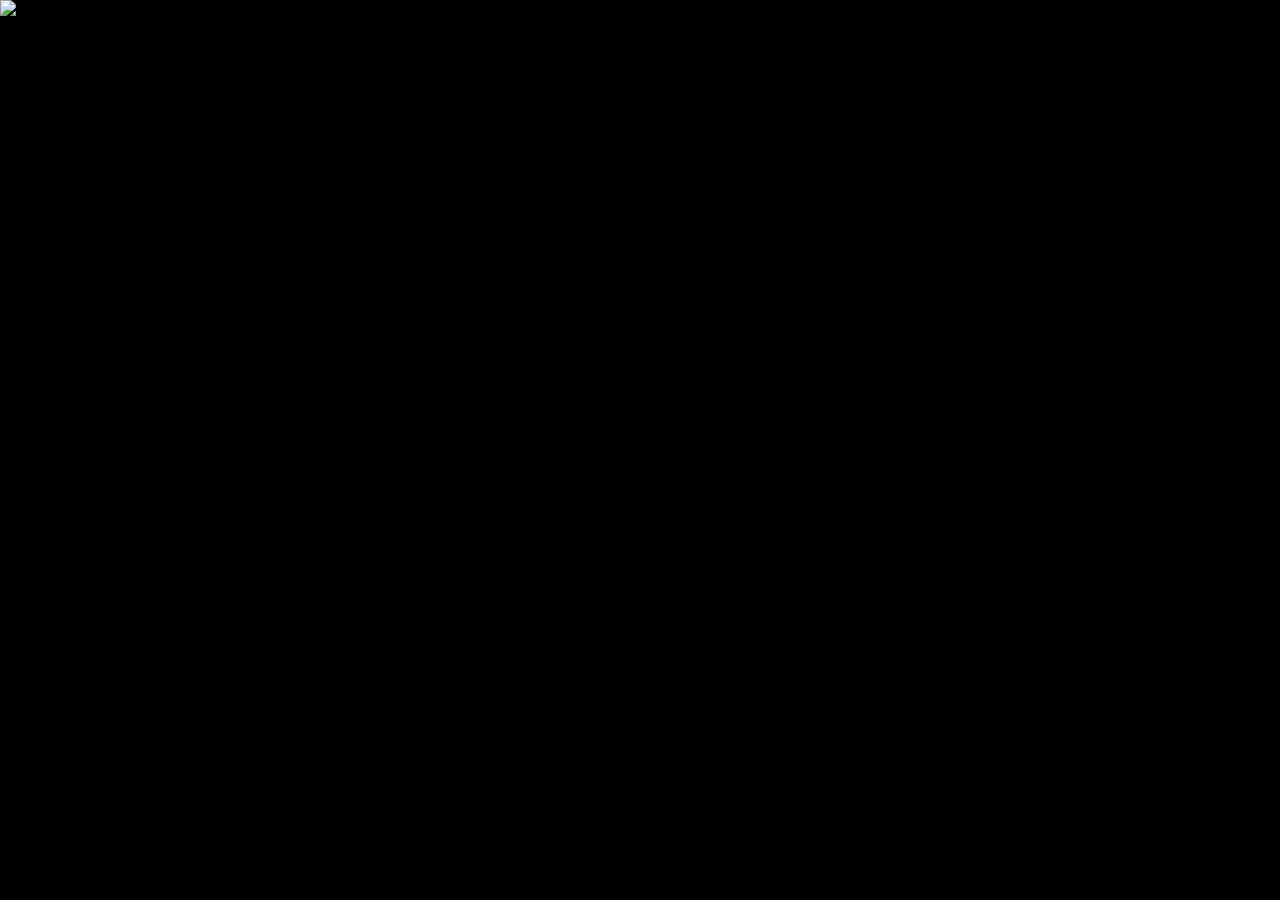
==== home.html @ e65bd1dc "Create home.html" ====
<!DOCTYPE html>
<html lang="hi">

<head>

<meta charset="UTF-8">

<meta name="viewport" content="width=device-width, initial-scale=1.0">

<title>हमारा घर</title>

<link rel="stylesheet" href="css/main.css">
<link rel="stylesheet" href="css/home.css">

</head>

<body>

<div id="world">

    <img id="background"
         src="assets/home-scene.webp"
         alt="हमारा घर">

    <div id="fade"></div>

</div>

<div id="ui">

    <h1>हमारा घर</h1>

</div>

<script src="js/home.js"></script>

</body>

</html>
---- css/main.css ----
/* ===========================
   HAMAARA GHAR V4
   MAIN.CSS
=========================== */

*{
    margin:0;
    padding:0;
    box-sizing:border-box;
}

html,body{
    margin:0;
    width:100%;
    height:100%;
    overflow:hidden;
    background:#000;
}

#entrance{
    position:fixed;
    inset:0;
}

#gate{
    width:100%;
    height:100%;
    object-fit:cover;
    display:block;
    cursor:pointer;
    transition:transform 1.6s ease;
}

#gate.open{
    transform:scale(1.05);
}

#overlay{
    position:absolute;
    inset:0;
    background:rgba(0,0,0,.12);
    pointer-events:none;
}

.hidden{
    display:none;
}
/* ===========================
   WORLD
=========================== */

#world{
    position:absolute;
    inset:0;
    z-index:1;
}

/* Morning Sky */

.sky{

    position:absolute;
    inset:0;

    background:
    linear-gradient(
        to bottom,
        #10253f 0%,
        #325f86 25%,
        #d4b15d 72%,
        #f6ebcf 100%
    );

}

/* Sun */

.sun{

    position:absolute;

    width:160px;
    height:160px;

    border-radius:50%;

    left:50%;
    top:9%;

    transform:translateX(-50%);

    background:#ffe27a;

    box-shadow:
    0 0 40px #ffe27a,
    0 0 90px rgba(255,226,122,.75);

}

/* Mountains */

.mountains{

    position:absolute;

    left:0;
    right:0;

    bottom:34%;

    height:170px;

    background:
    linear-gradient(#4e5d63,#2c3135);

    clip-path:polygon(
    0 100%,
    10% 70%,
    24% 88%,
    38% 52%,
    52% 92%,
    67% 60%,
    82% 82%,
    100% 100%);

}

/* Mist */

.mist{

    position:absolute;

    left:0;
    right:0;

    bottom:0;

    height:45%;

    background:
    linear-gradient(
    transparent,
    rgba(255,247,220,.35));

}

/* Path */

.path{

    position:absolute;

    left:50%;
    bottom:0;

    width:140px;
    height:42%;

    transform:translateX(-50%);

    background:
    linear-gradient(
    #d6b26a,
    #f2dfb5);

    clip-path:
    polygon(
    46% 0,
    54% 0,
    100% 100%,
    0 100%);

}

/* Tree */

.tree{

    position:absolute;

    width:12px;
    height:125px;

    background:#3b2308;

    left:58%;
    bottom:31%;

}

.tree::before{

content:"";

position:absolute;

width:92px;
height:92px;

left:-40px;
top:-58px;

border-radius:50%;

background:#2d5f34;

box-shadow:
0 0 20px rgba(0,0,0,.25);

}

/* ===========================
   GATE
=========================== */

#gate{

    position:absolute;

    inset:0;

    display:flex;

    justify-content:center;

    align-items:center;

    z-index:10;

}

.door{

    position:relative;

    width:min(90vw,500px);

    aspect-ratio:9/16;

    overflow:hidden;

    border-radius:220px 220px 30px 30px;

    box-shadow:

    0 0 45px rgba(255,215,80,.25),

    inset 0 0 25px rgba(255,255,255,.35),

    inset 0 -30px 35px rgba(0,0,0,.25);

}

/* Door Panels */

.door-left,
.door-right{

    position:absolute;

    top:0;

    width:50%;
    height:100%;

    transition:1.6s ease;

    background:
    linear-gradient(
    to bottom,
    #fff6c8,
    #f4d36c,
    #ca9322,
    #fff0b0);

}

.door-left{

left:0;

border-right:
1px solid rgba(0,0,0,.25);

}

.door-right{

right:0;

border-left:
1px solid rgba(255,255,255,.2);

}

/* Title */

.door-title{

position:absolute;

left:50%;
top:50%;

transform:translate(-50%,-50%);

font-size:clamp(42px,7vw,70px);

font-weight:bold;

color:#6c4700;

text-shadow:

0 2px 0 #fff9dd,

0 6px 14px rgba(0,0,0,.35);

z-index:20;

white-space:nowrap;

}

/* OPEN */

.door.open .door-left{

transform:translateX(-102%);

}

.door.open .door-right{

transform:translateX(102%);

}
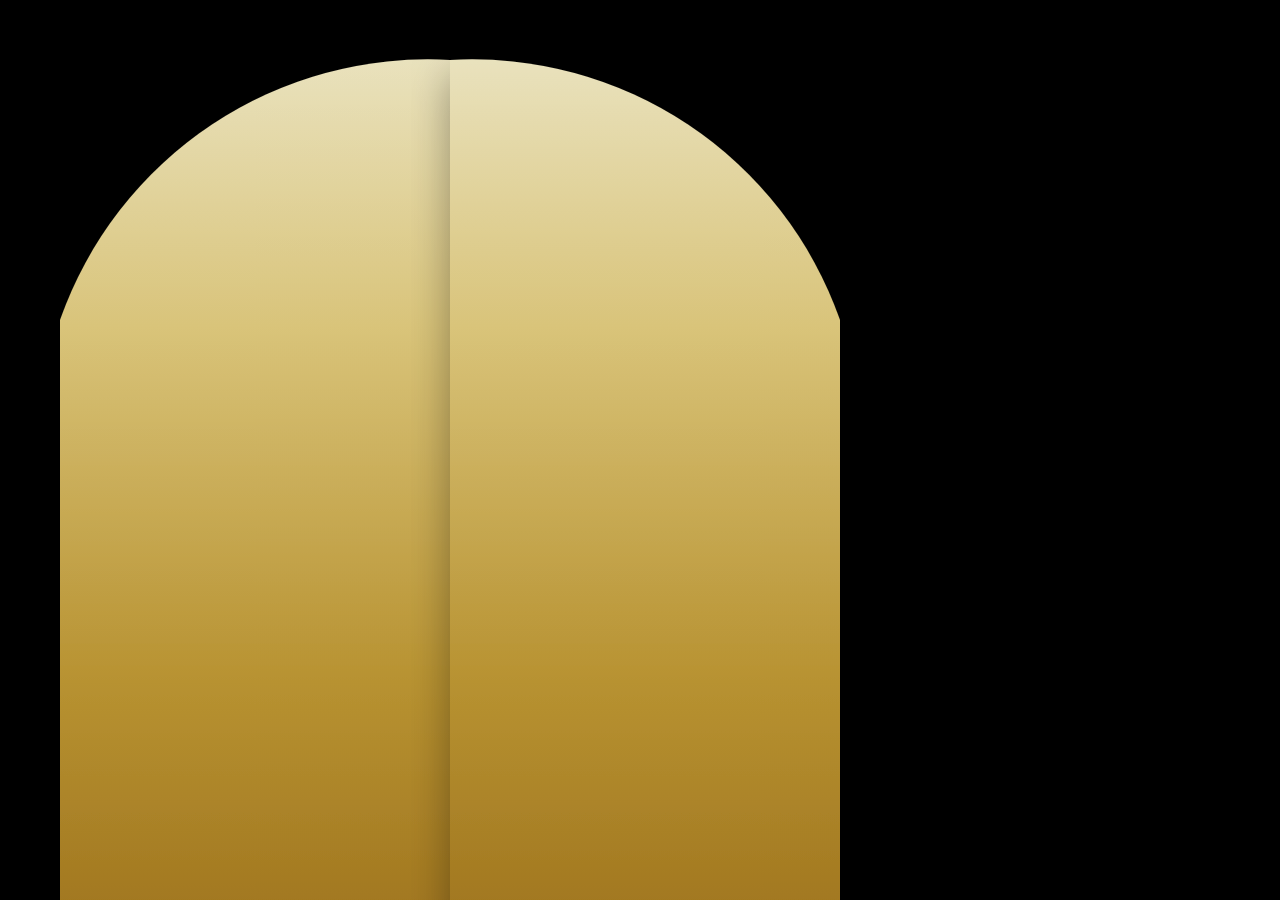
==== commit fedefb77: "Update home.html" ====
--- a/home.html
+++ b/home.html
@@ -18,9 +18,7 @@
 
 <div id="world">
 
-    <img id="background"
-         src="assets/home-scene.webp"
-         alt="हमारा घर">
+    <img src="assets/gate.svg" alt="स्वर्ण द्वार">
 
     <div id="fade"></div>
 
--- a/css/main.css
+++ b/css/main.css
@@ -336,3 +336,167 @@
 transform:translateX(102%);
 
 }
+
+#home{
+
+position:fixed;
+
+inset:0;
+
+opacity:0;
+
+transition:opacity 2s ease;
+
+background:#000;
+
+overflow:hidden;
+
+}
+
+#home.show{
+
+opacity:1;
+
+}
+
+#homeScene{
+
+position:absolute;
+
+inset:0;
+
+width:100%;
+
+height:100%;
+
+object-fit:cover;
+
+transform:scale(1.02);
+
+transition:transform 12s ease;
+
+}
+
+#home.show #homeScene{
+
+transform:scale(1);
+
+}
+
+#homeOverlay{
+
+position:absolute;
+
+inset:0;
+
+background:
+
+linear-gradient(
+
+rgba(0,0,0,.12),
+
+rgba(0,0,0,.25)
+
+);
+
+}
+
+#homeTitle{
+
+position:absolute;
+
+top:5vh;
+
+width:100%;
+
+text-align:center;
+
+color:white;
+
+font-size:2rem;
+
+letter-spacing:2px;
+
+text-shadow:0 3px 12px black;
+
+}
+
+/* ===== GATE OPEN ===== */
+
+#gate{
+    transition:
+        transform 1.8s ease,
+        opacity 1.8s ease;
+    transform-origin:center;
+    cursor:pointer;
+}
+
+#gate.open{
+    transform:scale(1.03);
+    opacity:0;
+}
+
+#entrance.hide{
+    opacity:0;
+    visibility:hidden;
+    pointer-events:none;
+}
+
+/* ========= DOUBLE DOOR ========= */
+
+#gate{
+    position:absolute;
+    inset:0;
+    display:flex;
+    overflow:hidden;
+    z-index:20;
+}
+
+.door{
+    width:50%;
+    height:100%;
+    overflow:hidden;
+    position:relative;
+}
+
+.door img{
+    position:absolute;
+    width:200%;
+    height:100%;
+    object-fit:cover;
+    transition:transform 2s ease;
+}
+
+.left img{
+    left:0;
+}
+
+.right img{
+    right:0;
+}
+
+.left{
+    transform-origin:left center;
+    transition:transform 2s ease;
+}
+
+.right{
+    transform-origin:right center;
+    transition:transform 2s ease;
+}
+
+#gate.open .left{
+    transform:translateX(-105%);
+}
+
+#gate.open .right{
+    transform:translateX(105%);
+}
+
+.left{
+    transition:transform 2s ease;
+}
+
+.right{
+    transition:transform 2s ease;
+}
--- a/css/home.css
+++ b/css/home.css
@@ -0,0 +1,89 @@
+#world{
+
+position:fixed;
+
+inset:0;
+
+overflow:hidden;
+
+background:#000;
+
+}
+
+#background{
+
+position:absolute;
+
+width:100%;
+
+height:100%;
+
+object-fit:cover;
+
+animation:zoom 20s ease-in-out infinite alternate;
+
+}
+
+@keyframes zoom{
+
+from{
+
+transform:scale(1);
+
+}
+
+to{
+
+transform:scale(1.05);
+
+}
+
+}
+
+#fade{
+
+position:absolute;
+
+inset:0;
+
+background:linear-gradient(
+
+to bottom,
+
+rgba(0,0,0,.08),
+
+rgba(0,0,0,.20)
+
+);
+
+}
+
+#ui{
+
+position:absolute;
+
+top:5vh;
+
+left:0;
+
+width:100%;
+
+text-align:center;
+
+pointer-events:none;
+
+}
+
+#ui h1{
+
+font-size:3rem;
+
+color:white;
+
+font-weight:300;
+
+letter-spacing:2px;
+
+text-shadow:0 2px 20px rgba(0,0,0,.6);
+
+}
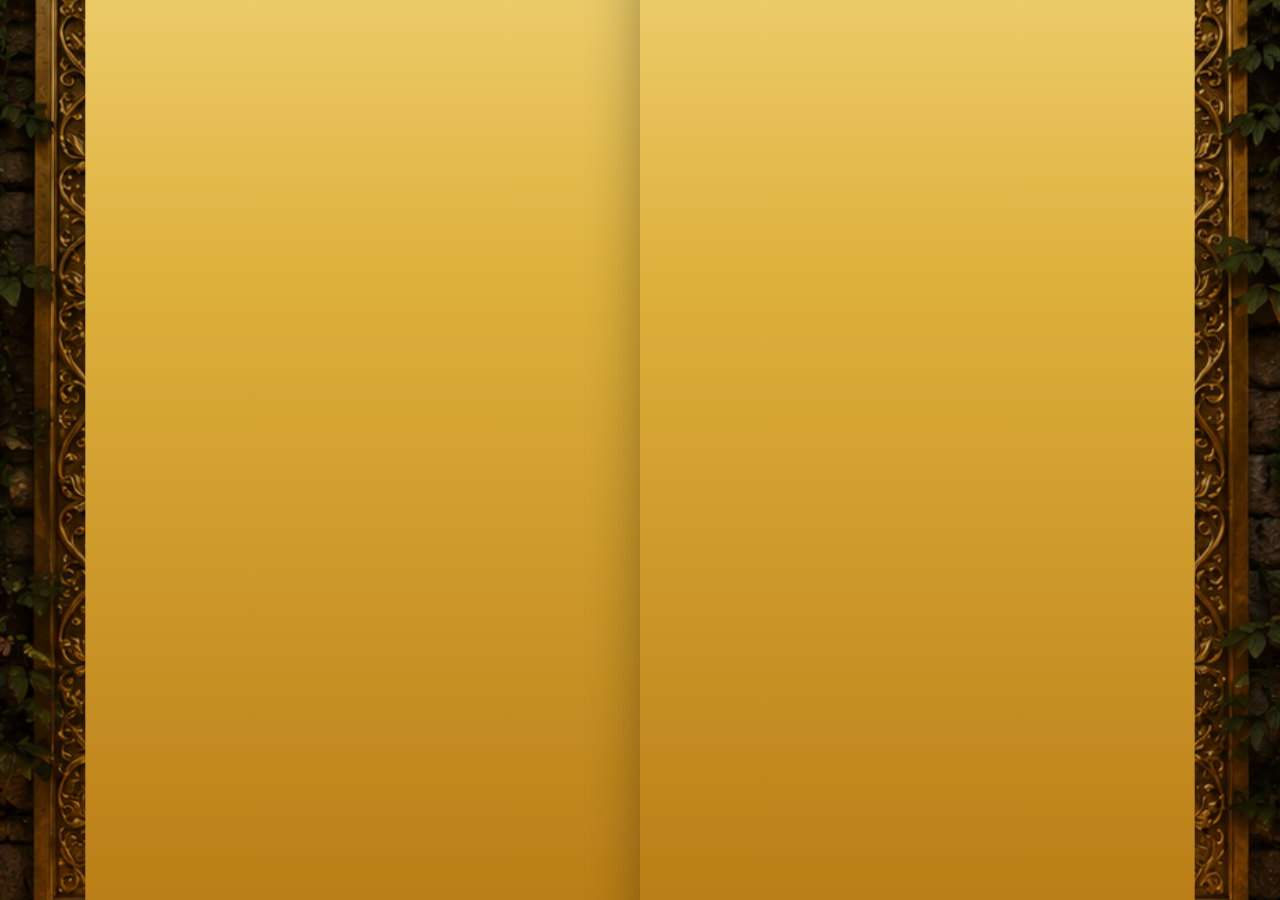
==== commit 75f60983: "Update home.html" ====
--- a/home.html
+++ b/home.html
@@ -18,7 +18,13 @@
 
 <div id="world">
 
-    <img src="assets/gate.svg" alt="स्वर्ण द्वार">
+    <img id="homeScene"
+         src="assets/home-scene.webp"
+         alt="हमारा घर">
+
+    <img id="gate"
+         src="assets/gate.svg"
+         alt="स्वर्ण द्वार">
 
     <div id="fade"></div>
 
--- a/css/main.css
+++ b/css/main.css
@@ -500,3 +500,11 @@
 .right{
     transition:transform 2s ease;
 }
+
+#entrance{
+    transition:opacity .8s ease;
+}
+
+#entrance{
+    transition:opacity .8s ease;
+}
--- a/css/home.css
+++ b/css/home.css
@@ -10,18 +10,13 @@
 
 }
 
-#background{
-
-position:absolute;
-
-width:100%;
-
-height:100%;
-
-object-fit:cover;
-
-animation:zoom 20s ease-in-out infinite alternate;
-
+#homeScene{
+    position:absolute;
+    inset:0;
+    width:100%;
+    height:100%;
+    object-fit:cover;
+    animation:zoom 20s ease-in-out infinite alternate;
 }
 
 @keyframes zoom{
